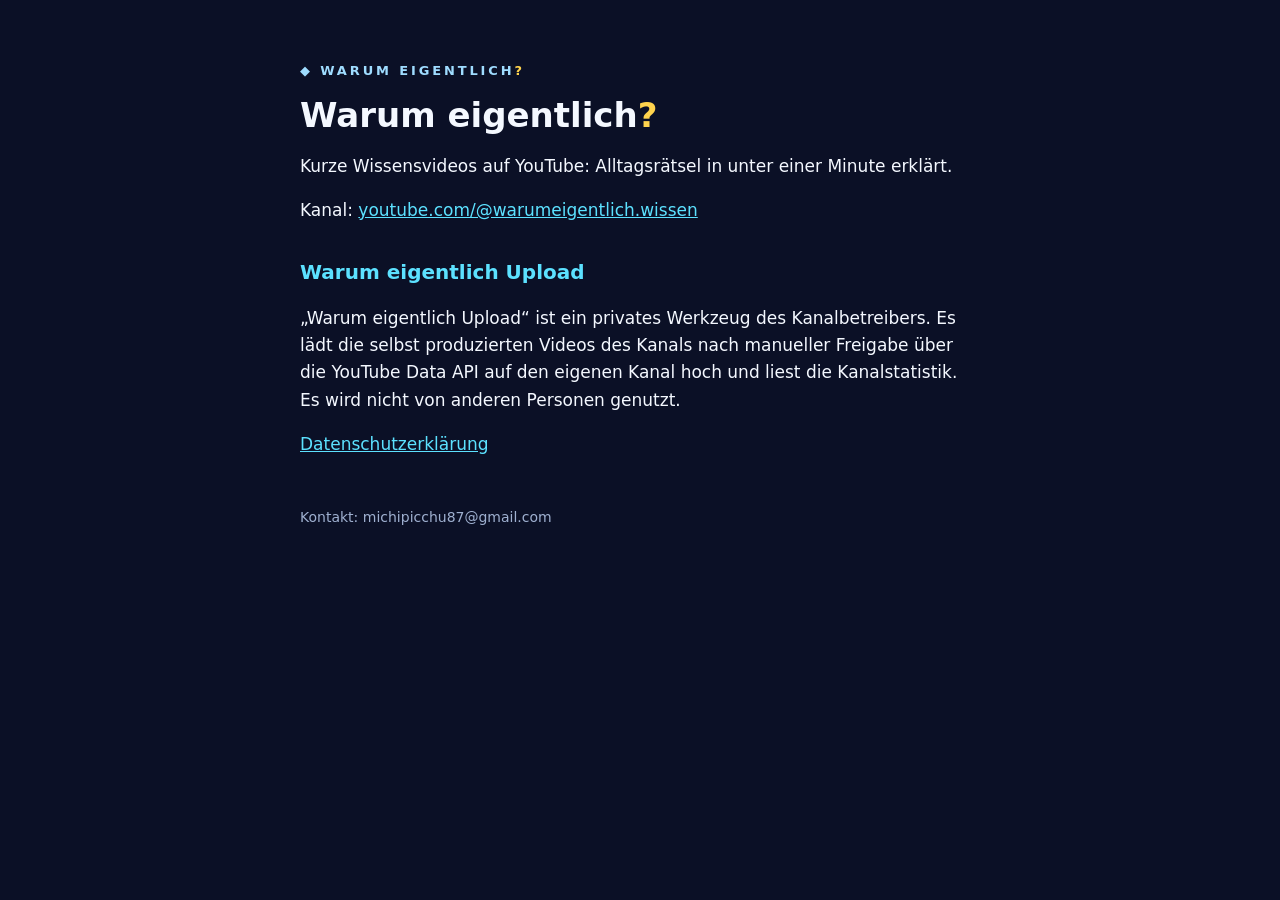
==== index.html @ 65ba8b05 "Add files via upload" ====
<!doctype html>
<html lang="de"><head><meta charset="utf-8"><meta name="viewport" content="width=device-width,initial-scale=1">
<title>Warum eigentlich?</title><link rel="stylesheet" href="style.css"></head>
<body><main>
<p class="brand">◆ Warum eigentlich<span class="q">?</span></p>
<h1>Warum eigentlich<span class="q">?</span></h1>
<p>Kurze Wissensvideos auf YouTube: Alltagsrätsel in unter einer Minute erklärt.</p>
<p>Kanal: <a href="https://www.youtube.com/@warumeigentlich.wissen">youtube.com/@warumeigentlich.wissen</a></p>
<h2>Warum eigentlich Upload</h2>
<p>„Warum eigentlich Upload“ ist ein privates Werkzeug des Kanalbetreibers. Es lädt die selbst produzierten Videos
des Kanals nach manueller Freigabe über die YouTube Data API auf den eigenen Kanal hoch und liest die Kanalstatistik.
Es wird nicht von anderen Personen genutzt.</p>
<p><a href="datenschutz.html">Datenschutzerklärung</a></p>
<footer>Kontakt: michipicchu87@gmail.com</footer>
</main></body></html>
---- style.css ----
:root{--navy:#0b1026;--cyan:#5ce1ff;--yellow:#ffd34d;--white:#f4f8ff}
*{box-sizing:border-box}body{margin:0;background:var(--navy);color:var(--white);font:17px/1.6 system-ui,-apple-system,"Segoe UI",Roboto,sans-serif}
main{max-width:720px;margin:0 auto;padding:48px 20px}h1{font-size:34px;line-height:1.2;margin:0 0 8px}h2{color:var(--cyan);font-size:20px;margin-top:32px}
a{color:var(--cyan)}.brand{letter-spacing:.22em;font-weight:800;font-size:13px;color:#9fdcff;text-transform:uppercase}.q{color:var(--yellow)}
footer{margin-top:48px;font-size:14px;color:#9fb0d0}
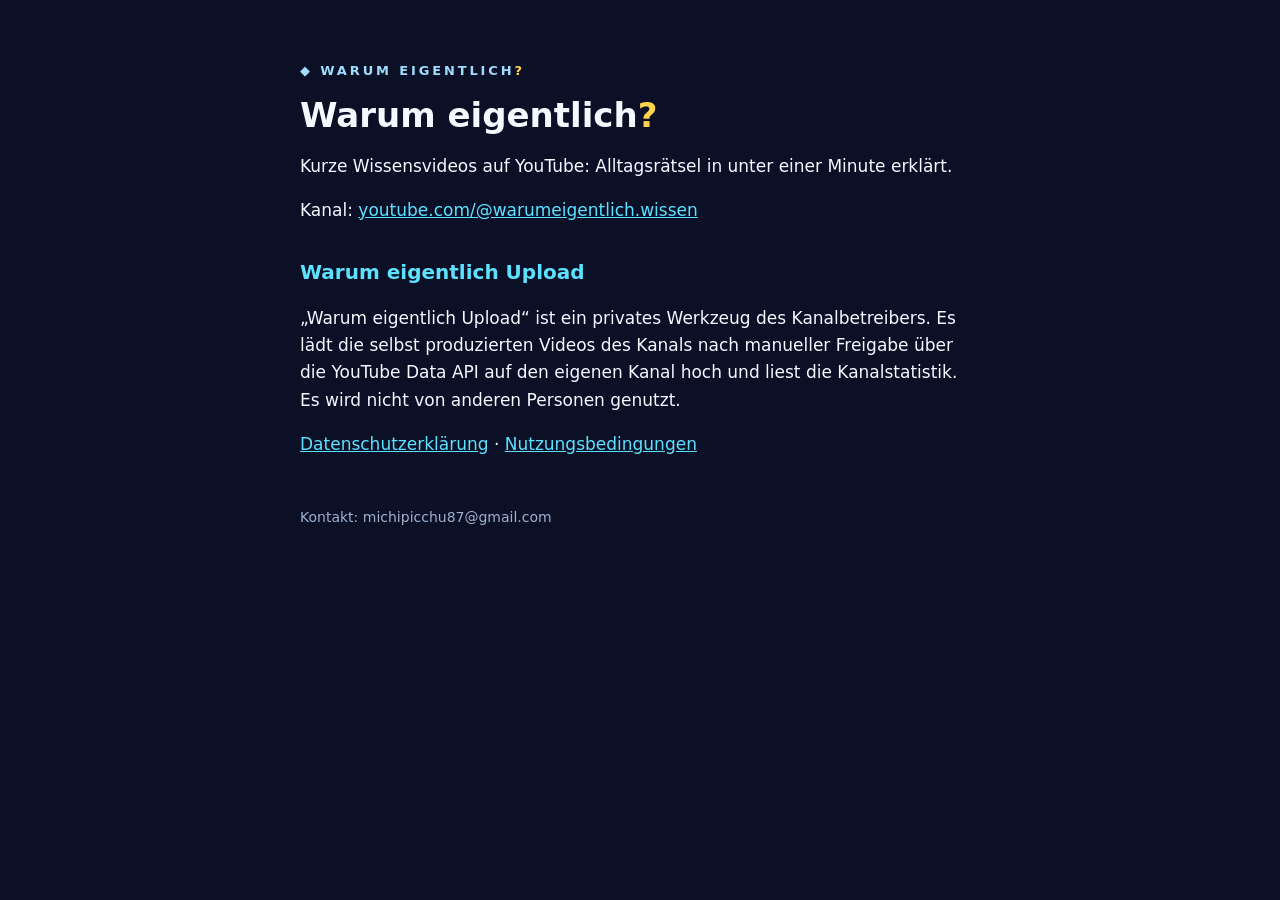
==== commit 42234ea3: "Grammatik" ====
--- a/index.html
+++ b/index.html
@@ -10,6 +10,6 @@
 <p>„Warum eigentlich Upload“ ist ein privates Werkzeug des Kanalbetreibers. Es lädt die selbst produzierten Videos
 des Kanals nach manueller Freigabe über die YouTube Data API auf den eigenen Kanal hoch und liest die Kanalstatistik.
 Es wird nicht von anderen Personen genutzt.</p>
-<p><a href="datenschutz.html">Datenschutzerklärung</a></p>
+<p><a href="datenschutz.html">Datenschutzerklärung</a> · <a href="nutzungsbedingungen.html">Nutzungsbedingungen</a></p>
 <footer>Kontakt: michipicchu87@gmail.com</footer>
 </main></body></html>
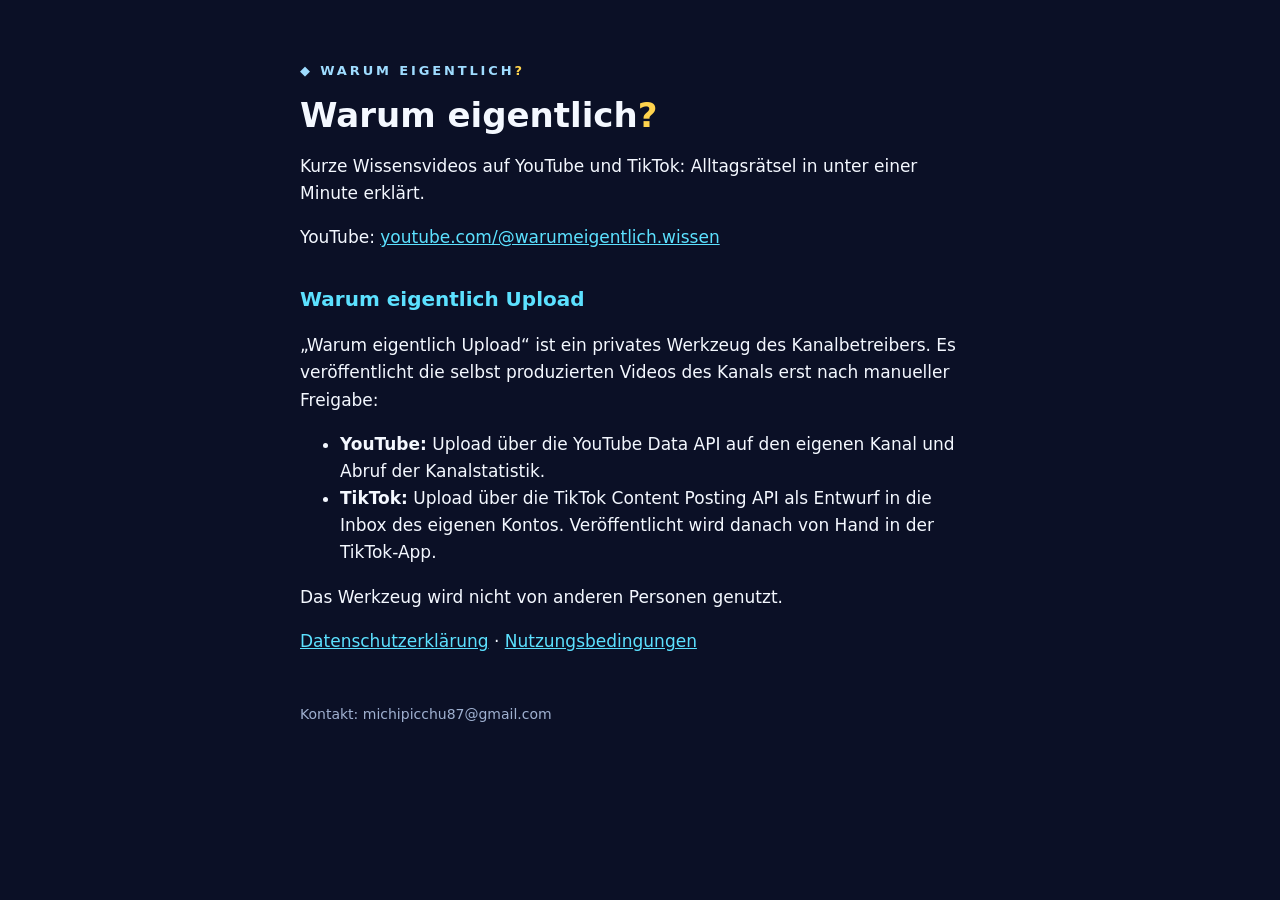
==== commit 967fe4da: "Startseite: YouTube und TikTok Co-Authored-By: Claude Opus 5.5 <noreply@anthropic.com> Claude-Sessio" ====
--- a/index.html
+++ b/index.html
@@ -4,12 +4,17 @@
 <body><main>
 <p class="brand">◆ Warum eigentlich<span class="q">?</span></p>
 <h1>Warum eigentlich<span class="q">?</span></h1>
-<p>Kurze Wissensvideos auf YouTube: Alltagsrätsel in unter einer Minute erklärt.</p>
-<p>Kanal: <a href="https://www.youtube.com/@warumeigentlich.wissen">youtube.com/@warumeigentlich.wissen</a></p>
+<p>Kurze Wissensvideos auf YouTube und TikTok: Alltagsrätsel in unter einer Minute erklärt.</p>
+<p>YouTube: <a href="https://www.youtube.com/@warumeigentlich.wissen">youtube.com/@warumeigentlich.wissen</a></p>
 <h2>Warum eigentlich Upload</h2>
-<p>„Warum eigentlich Upload“ ist ein privates Werkzeug des Kanalbetreibers. Es lädt die selbst produzierten Videos
-des Kanals nach manueller Freigabe über die YouTube Data API auf den eigenen Kanal hoch und liest die Kanalstatistik.
-Es wird nicht von anderen Personen genutzt.</p>
+<p>„Warum eigentlich Upload“ ist ein privates Werkzeug des Kanalbetreibers. Es veröffentlicht die selbst produzierten
+Videos des Kanals erst nach manueller Freigabe:</p>
+<ul>
+<li><b>YouTube:</b> Upload über die YouTube Data API auf den eigenen Kanal und Abruf der Kanalstatistik.</li>
+<li><b>TikTok:</b> Upload über die TikTok Content Posting API als Entwurf in die Inbox des eigenen Kontos.
+Veröffentlicht wird danach von Hand in der TikTok-App.</li>
+</ul>
+<p>Das Werkzeug wird nicht von anderen Personen genutzt.</p>
 <p><a href="datenschutz.html">Datenschutzerklärung</a> · <a href="nutzungsbedingungen.html">Nutzungsbedingungen</a></p>
 <footer>Kontakt: michipicchu87@gmail.com</footer>
 </main></body></html>
